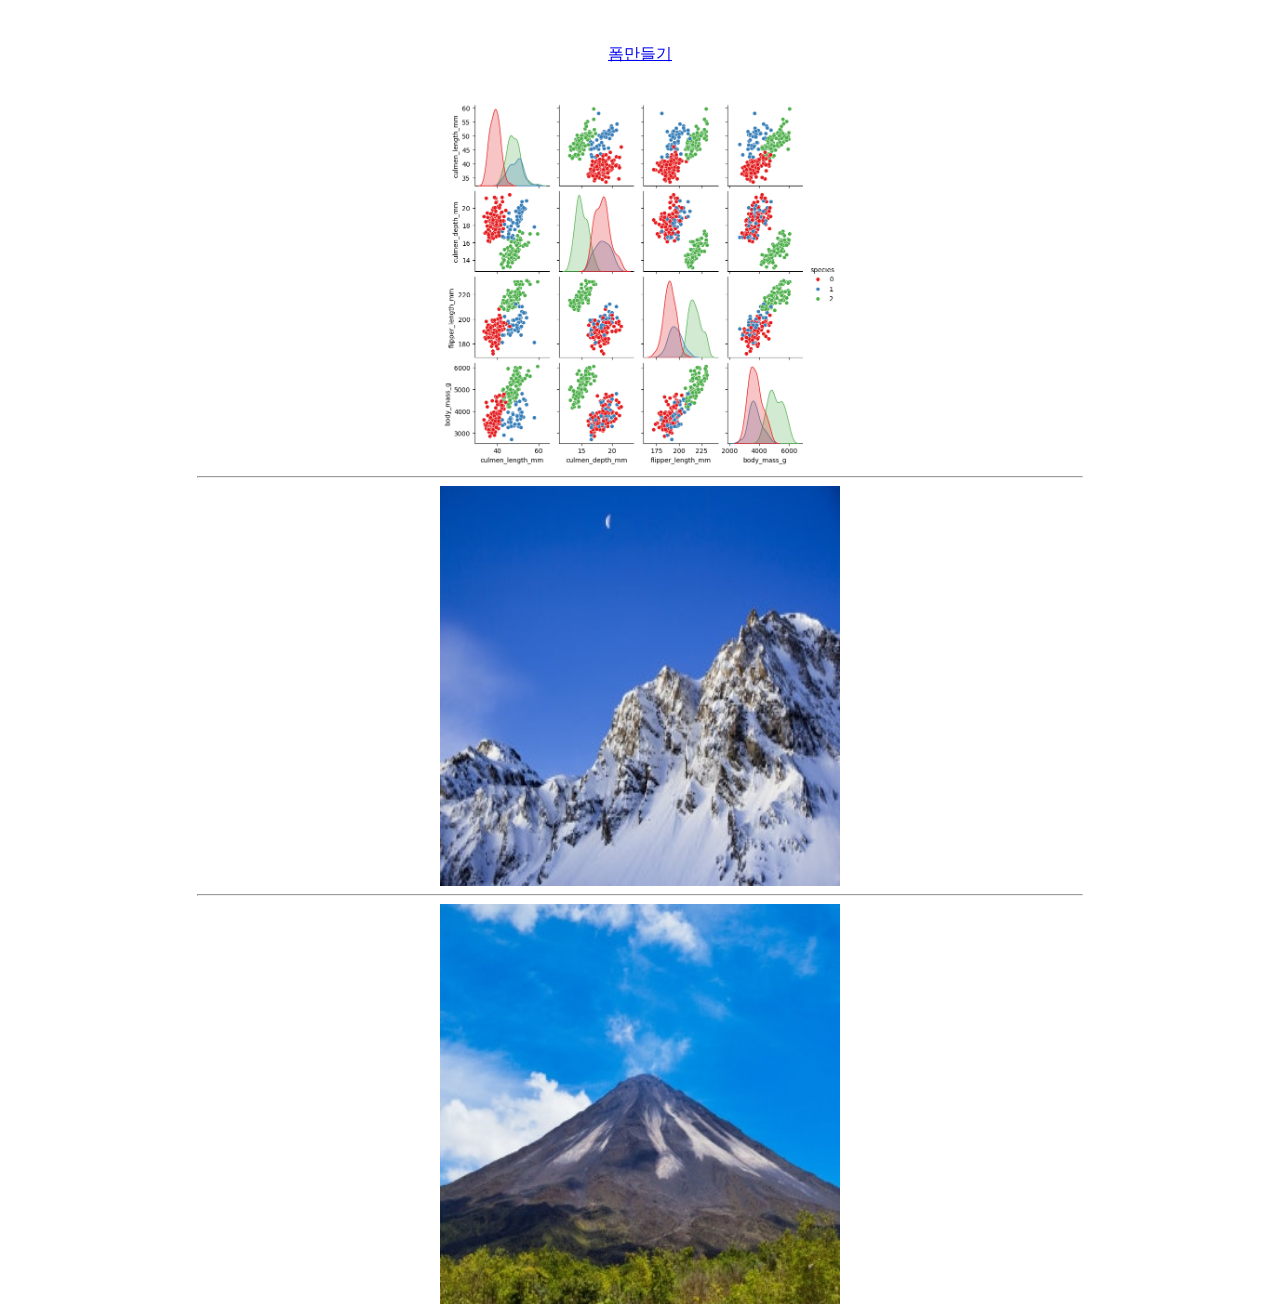
==== index.html @ 30194d8e "first commit" ====
<html>
<head><title>테이블 연습</title></head>

<body>
<br><br>
<div align='center' >
<a href=form.html>폼만들기</a>
</div>
<br><br>
<div align='center' >
<a href='https://www.seoul.go.kr/main/index.jsp' target='_new'>
<img src='test.png' width=400>
</a>

<br><hr width=70%>

<div align='center' >
<a href='https://www.seoul.go.kr/main/index.jsp' target='_new'>
<img src='산1.jpg' width=400 height =400>
</a>

<br><hr width=70%>

<div align='center' >
<a href='https://www.seoul.go.kr/main/index.jsp' target='_new'>
<img src='산2.jpg' width=400 height=400>
</a>

</div>
</body>
</html>
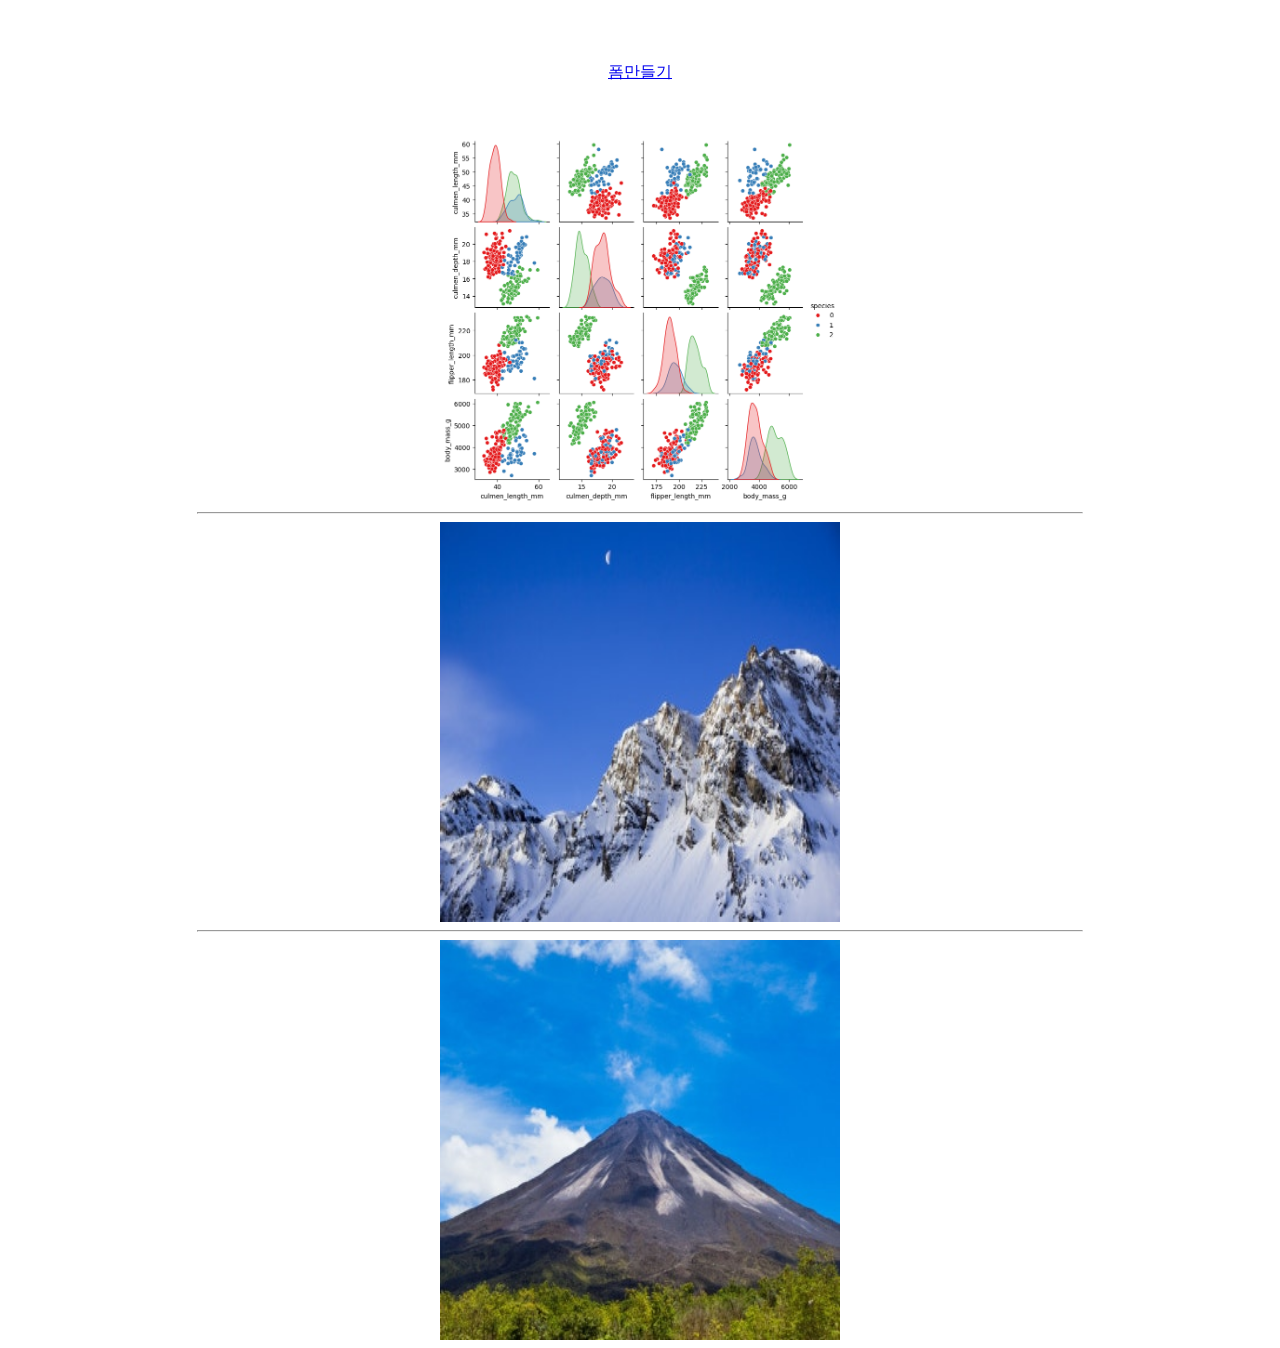
==== commit 5108ffb4: "2번째 수정" ====
--- a/index.html
+++ b/index.html
@@ -2,11 +2,11 @@
 <head><title>테이블 연습</title></head>
 
 <body>
-<br><br>
+<br><br><br>
 <div align='center' >
 <a href=form.html>폼만들기</a>
 </div>
-<br><br>
+<br><br><br>
 <div align='center' >
 <a href='https://www.seoul.go.kr/main/index.jsp' target='_new'>
 <img src='test.png' width=400>
